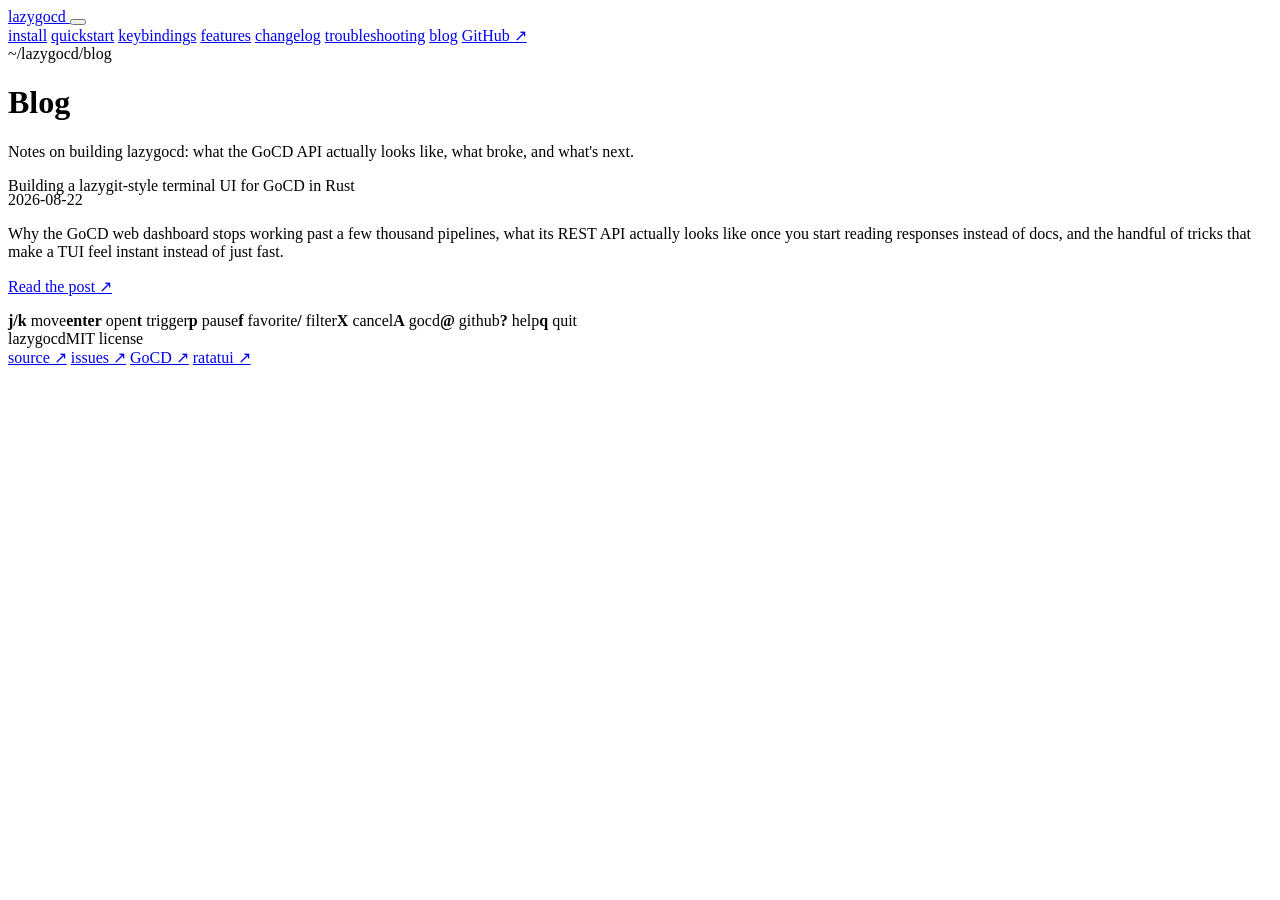
==== site/blog/index.html @ 1d996d74 "site: UX pass, blog pages, and restore the SEO files a bad deploy dropped A previous deploy in this " ====
<!DOCTYPE html>
<html lang="en">
<head>
<meta charset="utf-8">
<meta name="viewport" content="width=device-width, initial-scale=1">
<title>Blog — lazygocd</title>
<meta name="description" content="Writing about lazygocd: a terminal UI for GoCD, written in Rust.">
<meta name="theme-color" content="#0a0f14">
<link rel="canonical" href="https://lazygocd.vercel.app/blog">
<meta property="og:title" content="Blog — lazygocd">
<meta property="og:description" content="Writing about lazygocd: a terminal UI for GoCD, written in Rust.">
<meta property="og:type" content="website">
<meta property="og:url" content="https://lazygocd.vercel.app/blog">
<meta property="og:site_name" content="lazygocd">
<meta property="og:image" content="https://lazygocd.vercel.app/demo-poster.png">
<meta name="twitter:card" content="summary_large_image">
<meta name="twitter:title" content="Blog — lazygocd">
<meta name="twitter:image" content="https://lazygocd.vercel.app/demo-poster.png">
<link rel="icon" href="data:image/svg+xml,%3Csvg xmlns='http://www.w3.org/2000/svg' viewBox='0 0 64 64'%3E%3Crect x='2' y='2' width='60' height='60' rx='14' fill='%230b1117' stroke='%233fd5e6' stroke-width='4'/%3E%3Cpath d='M17 23l11 9-11 9' fill='none' stroke='%233fd5e6' stroke-width='6' stroke-linecap='round' stroke-linejoin='round'/%3E%3Cpath d='M33 41h13' stroke='%233fd5e6' stroke-width='6' stroke-linecap='round'/%3E%3C/svg%3E">
<link rel="preconnect" href="https://fonts.googleapis.com">
<link rel="preconnect" href="https://fonts.gstatic.com" crossorigin>
<link href="https://fonts.googleapis.com/css2?family=IBM+Plex+Sans:wght@400;500;600&family=JetBrains+Mono:wght@400;500;700;800&display=swap" rel="stylesheet">
<link rel="stylesheet" href="/style.css">
</head>
<body>

<header class="site-header">
  <div class="wrap header-row">
    <a class="brand" href="/" aria-label="lazygocd home">
      <span class="brand-badge">lazygocd</span><span class="led" aria-hidden="true"></span>
    </a>
    <button class="nav-toggle" id="nav-toggle" aria-label="Toggle navigation" aria-expanded="false">
      <span></span><span></span><span></span>
    </button>
    <nav class="site-nav" id="site-nav" aria-label="Site">
      <a href="/install">install</a>
      <a href="/quickstart">quickstart</a>
      <a href="/keybindings">keybindings</a>
      <a href="/features">features</a>
      <a href="/changelog">changelog</a>
      <a href="/troubleshooting">troubleshooting</a>
      <a href="/blog" class="active">blog</a>
      <a class="nav-gh" href="https://github.com/Sahilll15/lazygocd">GitHub &nearr;</a>
    </nav>
  </div>
</header>

<main>
  <div class="page-hero wrap">
    <div class="crumb"><span class="tilde">~</span>/lazygocd/blog</div>
    <h1>Blog</h1>
    <p class="lede">Notes on building lazygocd: what the GoCD API actually looks like, what broke, and what's next.</p>
  </div>

  <section>
    <div class="wrap">
      <article class="trouble t-cyan">
        <div class="symptom">Building a lazygit-style terminal UI for GoCD in Rust</div>
        <div class="fix">
          <p class="small" style="margin-top:-4px">2026-08-22</p>
          <p>Why the GoCD web dashboard stops working past a few thousand pipelines, what its REST API actually looks like once you start reading responses instead of docs, and the handful of tricks that make a TUI feel instant instead of just fast.</p>
          <p><a href="/building-lazygocd">Read the post &nearr;</a></p>
        </div>
      </article>
    </div>
  </section>
</main>

<footer class="site-footer">
  <div class="tui-strip" aria-hidden="true">
    <div class="wrap"><span><b>j/k</b> move</span><span><b>enter</b> open</span><span><b>t</b> trigger</span><span><b>p</b> pause</span><span><b>f</b> favorite</span><span><b>/</b> filter</span><span><b>X</b> cancel</span><span><b>A</b> gocd</span><span><b>@</b> github</span><span><b>?</b> help</span><span><b>q</b> quit</span></div>
  </div>
  <div class="wrap foot-row">
    <div class="foot-left"><span class="brand-badge sm">lazygocd</span><span>MIT license</span></div>
    <div class="foot-links">
      <a href="https://github.com/Sahilll15/lazygocd">source &nearr;</a>
      <a href="https://github.com/Sahilll15/lazygocd/issues">issues &nearr;</a>
      <a href="https://www.gocd.org/">GoCD &nearr;</a>
      <a href="https://ratatui.rs/">ratatui &nearr;</a>
    </div>
  </div>
</footer>

<script src="/site.js"></script>
</body>
</html>
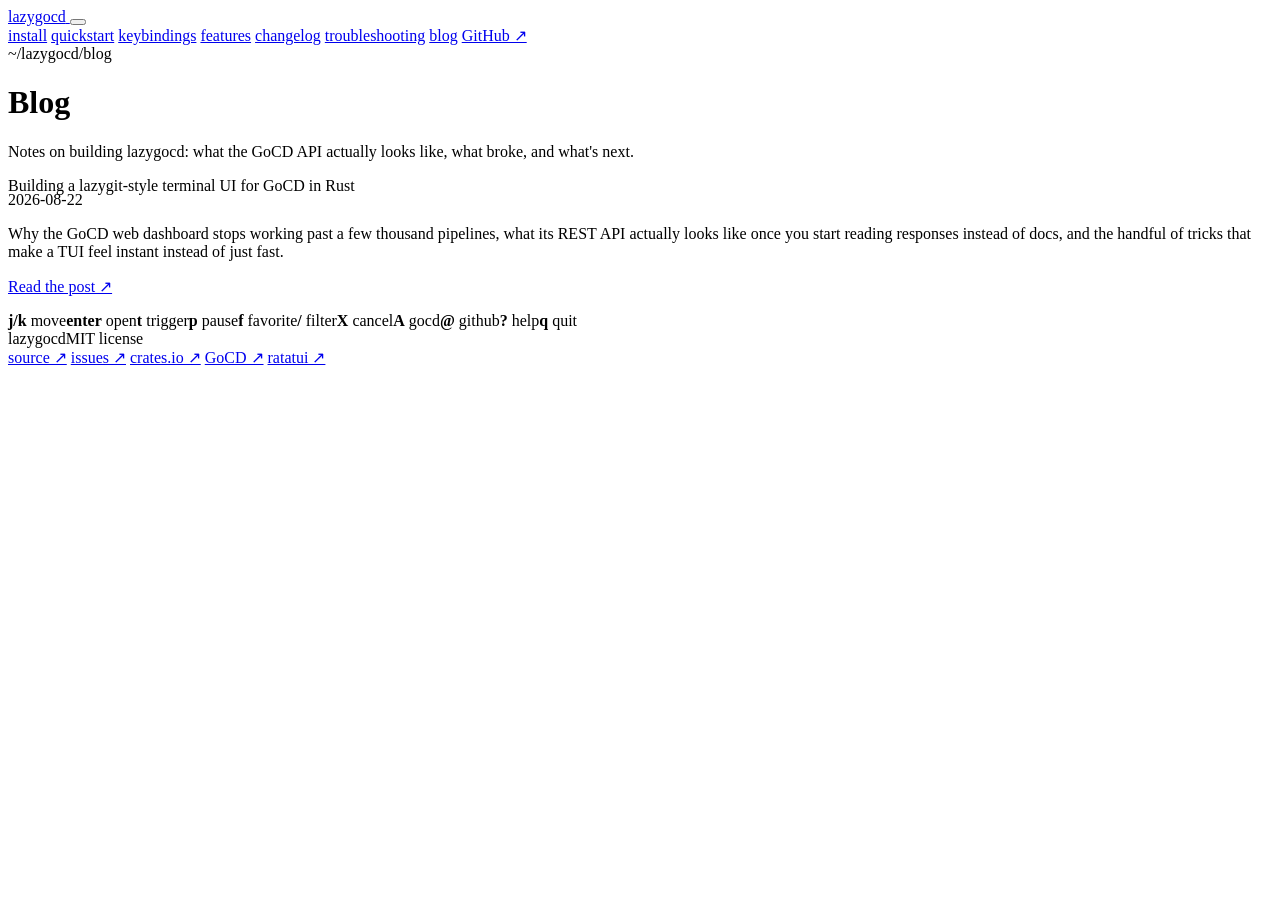
==== commit 8065087b: "Surface crates.io across the site and README crates.io appeared nowhere on the homepage and was miss" ====
--- a/site/blog/index.html
+++ b/site/blog/index.html
@@ -75,6 +75,7 @@
     <div class="foot-links">
       <a href="https://github.com/Sahilll15/lazygocd">source &nearr;</a>
       <a href="https://github.com/Sahilll15/lazygocd/issues">issues &nearr;</a>
+      <a href="https://crates.io/crates/lazygocd">crates.io &nearr;</a>
       <a href="https://www.gocd.org/">GoCD &nearr;</a>
       <a href="https://ratatui.rs/">ratatui &nearr;</a>
     </div>
